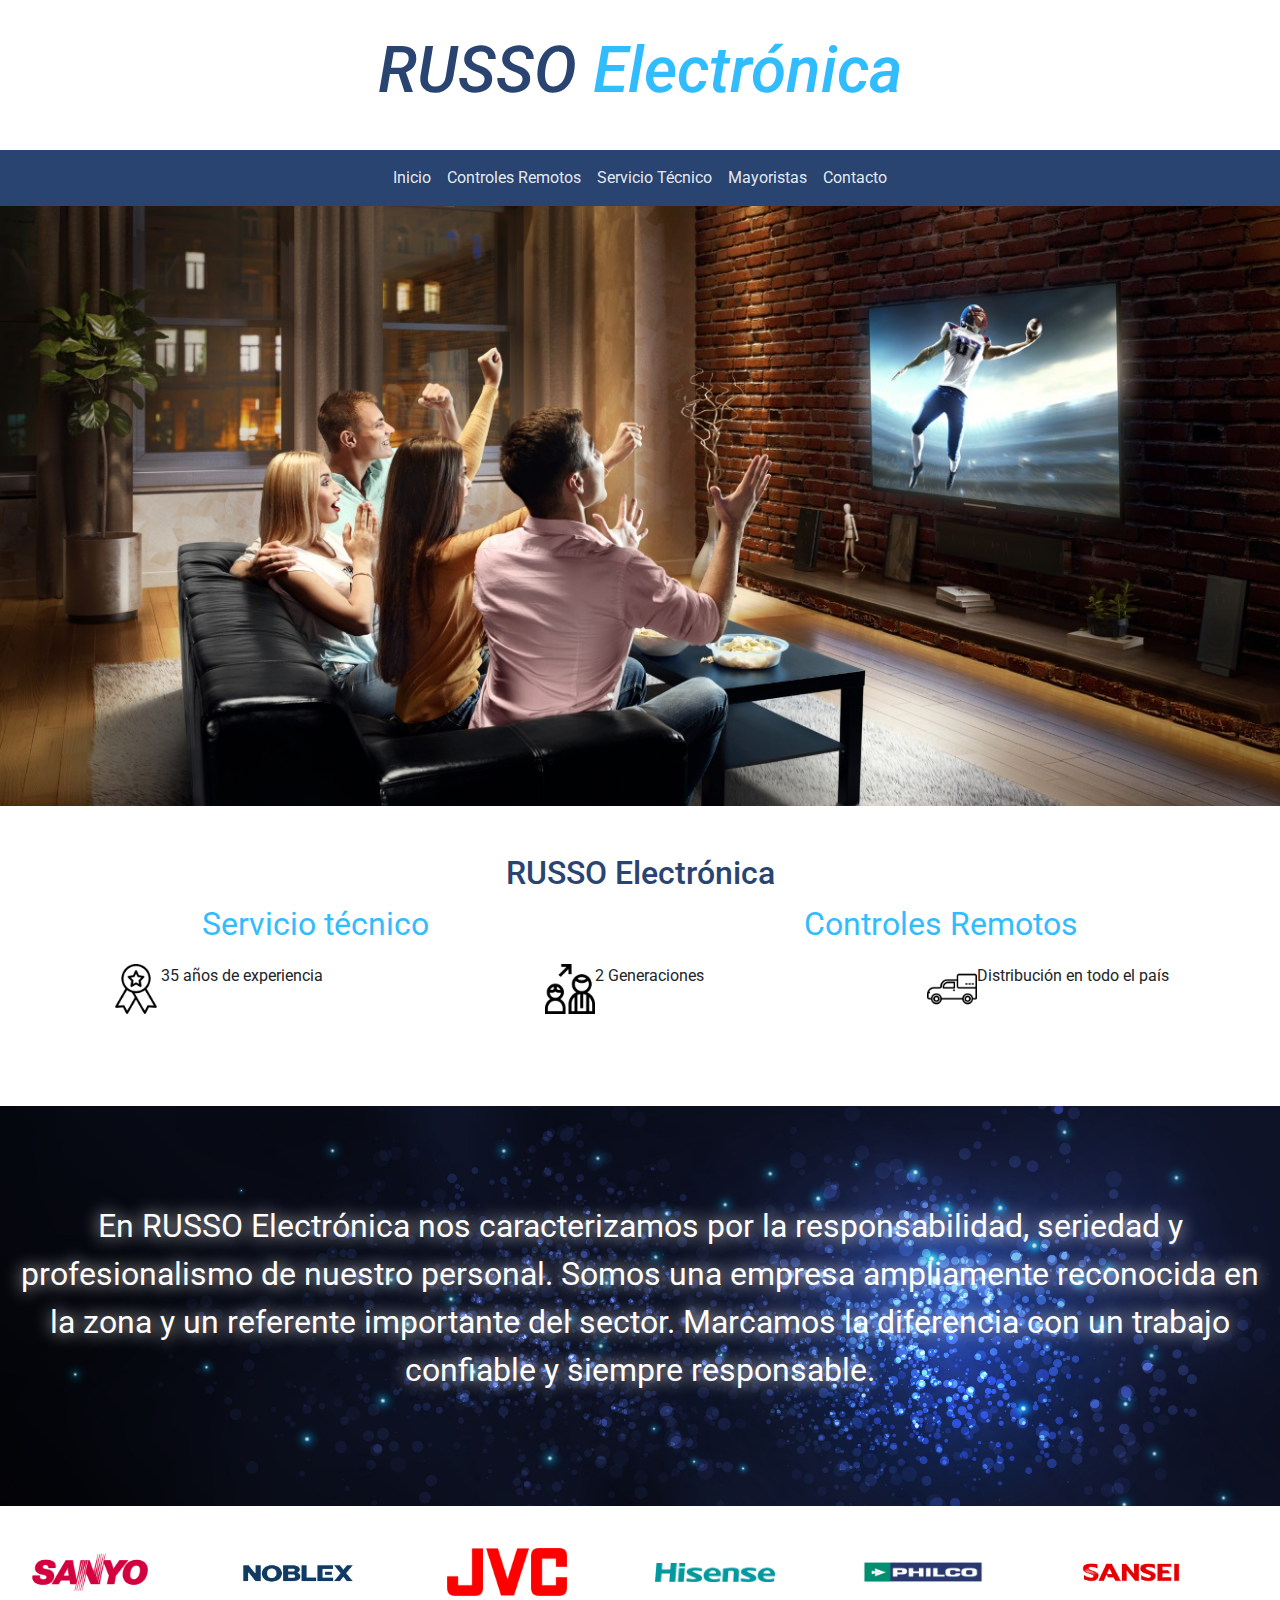
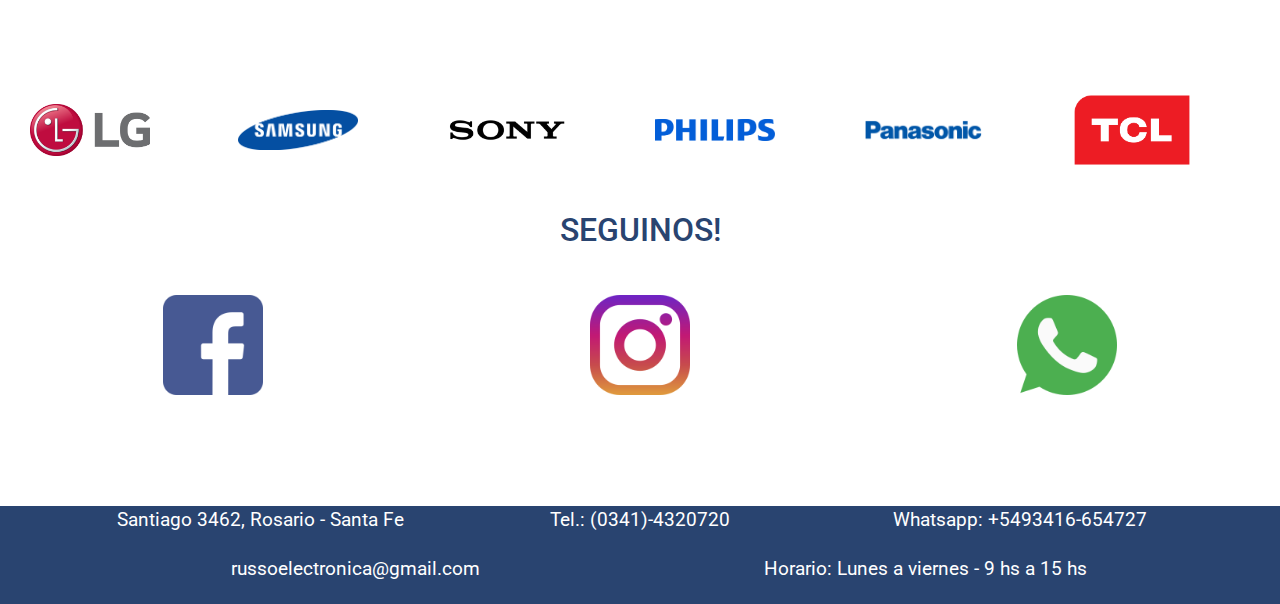
==== index.html @ 8b9eb569 "Seccion servicio tecnico agregado" ====
<!doctype html>
<html lang="en">
    <head>
        <meta charset="utf-8">
        <meta http-equiv="X-UA-Compatible" content="ie=edge">
        <meta name="viewport" content="width=device-width, initial-scale=1, shrink-to-fit=no">
        <link rel="stylesheet" href="https://stackpath.bootstrapcdn.com/bootstrap/4.3.1/css/bootstrap.min.css" integrity="sha384-ggOyR0iXCbMQv3Xipma34MD+dH/1fQ784/j6cY/iJTQUOhcWr7x9JvoRxT2MZw1T" crossorigin="anonymous">
        <link rel="stylesheet" href="https://cdnjs.cloudflare.com/ajax/libs/animate.css/4.1.1/animate.min.css"/>
        <link rel="preconnect" href="https://fonts.googleapis.com">
        <link rel="preconnect" href="https://fonts.gstatic.com" crossorigin>
        <link href="https://fonts.googleapis.com/css2?family=Roboto:ital,wght@0,100;0,300;0,400;0,500;1,100;1,500&display=swap" rel="stylesheet"> 
        <link rel="stylesheet" href="css/estilos.css">
        <title>RUSSO Electrónica</title>
        <meta name="keywords" content="servicio técnico, controles remotos, proveedor de controles remotos, reparacion smart tv">
        <meta name="description" content="Reparación de televisores y venta de controles remotos">
    </head>
    <body>
        <!-- HEADER -->
        <header class="header">
            <!-- LOGO -->
            <div class="container header__ctn">
                <h1 class="text-center header__ctn--titulo1 animate__animated animate__bounce">RUSSO <span class="header__ctn--titulo2">Electrónica</span></h1>
            </div>

            <!-- MENU -->
            <nav class="navbar sticky-top navbar-expand-lg navbar-light">
                <button class="navbar-toggler" type="button" data-toggle="collapse" data-target="#navbarNavAltMarkup" aria-controls="navbarNavAltMarkup" aria-expanded="false" aria-label="Toggle navigation">
                <span class="navbar-toggler-icon"></span>
                </button>
                <div class="collapse navbar-collapse" id="navbarNavAltMarkup">
                <div class="navbar-nav d-flex justify-content-center w-100">
                    <a class="nav-item nav-link active" href="index.html">Inicio<span class="sr-only">(current)</span></a>
                    <a class="nav-item nav-link" href="controlesremotos.html">Controles Remotos</a>
                    <a class="nav-item nav-link" href="servicios.html">Servicio Técnico</a>
                    <a class="nav-item nav-link" href="#">Mayoristas</a>
                    <a class="nav-item nav-link" href="#">Contacto</a>
                </div>
                </div>
            </nav>
        </header>
        <main>    
            <!-- SECTION 1 -->
            <div class="indexSection1 container-fluid">
            </div>

            <!-- SECTION 2 -->
            <div class="indexSection2 container-fluid pt-5">
                <div class="column">
                    <h2 class="text-center c-principal">RUSSO Electrónica</h2>
                    <div class="d-flex justify-content-around">
                        <a href="#"><p class="text-center c-secundario">Servicio técnico</p></a>
                        <a href="#"><p class="text-center c-secundario">Controles Remotos</p></a>
                    </div>
                    
                </div>
                <div class="row d-flex justify-content-around">
                    <div class="row">
                        <img src="img/icon1.png" alt="">
                        <p>35 años de experiencia</p>
                    </div>
                    <div class="row">
                        <img src="img/icon2.png" alt="">
                        <p></p>
                        <p>2 Generaciones</p>
                    </div>
                    <div class="row">
                        <img src="img/icon3.png" alt="">
                        <p>Distribución en todo el país</p>
                    </div>
                </div>
            </div>

            <!-- SECTION 3 -->
            <div class="indexSection3 container-fluid">
                <p class="indexSection3__texto text-center">
                    En RUSSO Electrónica nos caracterizamos por la responsabilidad, seriedad y profesionalismo de nuestro personal. Somos una empresa ampliamente reconocida en la zona y un referente importante del sector. Marcamos la diferencia con un trabajo confiable y siempre responsable. 
                </p>
            </div>

            <!-- SECTION 4 -->
            <div class="indexSection4 container-fluid">
                <div class="column container-fluid">
                    <div class="row align-items-baseline pb-5">
                        <div class="col-2">
                            <img src="img/marcas/sanyo.png" alt="" class="">
                        </div>
                        <div class="col-2">
                            <img src="img/marcas/NOBLEX.png" alt="" class="">
                        </div>
                        <div class="col-2">
                            <img src="img/marcas/jvc.png" alt="" class="">
                        </div>
                        <div class="col-2">
                            <img src="img/marcas/hisense.png" alt="" class="">
                        </div>
                        <div class="col-2">
                            <img src="img/marcas/philco.png" alt="" class="">
                        </div>
                        <div class="col-2">
                            <img src="img/marcas/sansei.png" alt="" class="">
                        </div>
                    </div>
                    <div class="row align-items-baseline">
                        <div class="col-2">
                            <img src="img/marcas/lg.png" alt="" class="">
                        </div>
                        <div class="col-2">
                            <img src="img/marcas/samsung.png" alt="" class="">
                        </div>
                        <div class="col-2">
                            <img src="img/marcas/sony.png" alt="" class="">
                        </div>
                        <div class="col-2">
                            <img src="img/marcas/philips.png" alt="" class="">
                        </div>
                        <div class="col-2">
                            <img src="img/marcas/panasonic.png" alt="" class="">
                        </div>
                        <div class="col-2">
                            <img src="img/marcas/tcl.png" alt="" class="">
                        </div>
                    </div>
                </div>
            </div>
            <!-- SECTION 5 -->
            <div class="indexSection5 container-fluid">
                <p class="text-center c-principal">SEGUINOS!</p>
                <div class="row d-flex justify-content-around h-50 align-content-center">
                    <div>
                       <a href="#"><img src="img/facebook.png" alt=""></a> 
                    </div>
                    <div>
                        <a href="#"><img src="img/instagram.png" alt=""></a> 
                    </div>
                    <div>
                        <a href="#"><img src="img/whatsapp.png" alt=""></a> 
                    </div>
                </div>
            </div>
        </main> 
        
        <!-- Footer-->    
        <footer class="footer d-flex align-items-center">
            <div class="container">
                <div class="row">
                    <span class="footer__span col-4 d-flex justify-content-around">Santiago 3462, Rosario - Santa Fe</span>
                    <span class="footer__span col-4 d-flex justify-content-around">Tel.: (0341)-4320720</span>
                    <span class="footer__span col-4 d-flex justify-content-around">Whatsapp: +5493416-654727</span>
                </div>
                <div class="row ">
                    <span class="footer__span col-6 d-flex justify-content-around">russoelectronica@gmail.com</span>
                    <span class="footer__span col-6 d-flex justify-content-around">Horario: Lunes a viernes - 9 hs a 15 hs</span>
                </div>
            </div>
        </footer>

        <!-- SCRIPT DE BOOTSTRAP -->
        <script src="https://code.jquery.com/jquery-3.3.1.slim.min.js" integrity="sha384-q8i/X+965DzO0rT7abK41JStQIAqVgRVzpbzo5smXKp4YfRvH+8abtTE1Pi6jizo" crossorigin="anonymous"></script>
        <script src="https://cdnjs.cloudflare.com/ajax/libs/popper.js/1.14.7/umd/popper.min.js" integrity="sha384-UO2eT0CpHqdSJQ6hJty5KVphtPhzWj9WO1clHTMGa3JDZwrnQq4sF86dIHNDz0W1" crossorigin="anonymous"></script>
        <script src="https://stackpath.bootstrapcdn.com/bootstrap/4.3.1/js/bootstrap.min.js" integrity="sha384-JjSmVgyd0p3pXB1rRibZUAYoIIy6OrQ6VrjIEaFf/nJGzIxFDsf4x0xIM+B07jRM" crossorigin="anonymous"></script>
    </body>
</html>
---- css/estilos.css ----
.header__ctn {
  height: 150px;
  display: -webkit-box;
  display: -ms-flexbox;
  display: flex;
  -webkit-box-pack: center;
      -ms-flex-pack: center;
          justify-content: center;
  -webkit-box-align: center;
      -ms-flex-align: center;
          align-items: center;
}

.header__ctn .header__ctn--titulo1 {
  font-size: 4rem;
  font-style: italic;
  font-weight: 500;
  color: #294470;
}

.header__ctn .header__ctn--titulo2 {
  color: #31bcfe;
}

nav {
  background-color: #294470;
}

.navbar-light .navbar-nav .active > .nav-link, .navbar-light .navbar-nav .nav-link.active, .navbar-light .navbar-nav .nav-link.show, .navbar-light .navbar-nav .show > .nav-link {
  color: rgba(255, 255, 255, 0.9);
}

.navbar-light .navbar-nav .nav-link {
  color: rgba(255, 255, 255, 0.9);
}

.indexSection1 {
  background-image: url("../img/family.jpg");
  background-position: center;
  background-repeat: no-repeat;
  background-size: cover;
  height: 600px;
}

.indexSection2 {
  height: 300px;
}

.indexSection2 a {
  font-size: 2rem;
  text-decoration: none;
}

.indexSection2 img {
  width: 50px;
}

.indexSection3 {
  height: 400px;
  display: -webkit-box;
  display: -ms-flexbox;
  display: flex;
  -webkit-box-pack: center;
      -ms-flex-pack: center;
          justify-content: center;
  -webkit-box-align: center;
      -ms-flex-align: center;
          align-items: center;
  background-image: url("../img/bkNosotros.jpg");
  background-position: center;
  background-size: cover;
}

.indexSection3 .indexSection3__texto {
  color: white;
  font-size: 2rem;
  text-shadow: 0px 0px 17px white;
}

.indexSection4 {
  height: 300px;
  display: -webkit-box;
  display: -ms-flexbox;
  display: flex;
  -webkit-box-pack: center;
      -ms-flex-pack: center;
          justify-content: center;
  -webkit-box-align: center;
      -ms-flex-align: center;
          align-items: center;
}

.indexSection4 img {
  width: 120px;
}

.indexSection5 {
  height: 300px;
  background-image: url("../img/bk-redes.jpg");
  background-size: cover;
}

.indexSection5 p {
  font-size: 2rem;
  font-weight: 500;
}

.indexSection5 img {
  width: 100px;
}

.controlesSection1 {
  padding: 10px;
  background-color: #31bcfe;
}

.controlesSection1 .controlesSection1__titulo1 {
  color: white;
  font-size: 4rem;
  font-weight: 600;
  font-style: italic;
}

.controlesSection1 .controlesSection1__texto {
  font-size: 1.5rem;
  font-weight: 500;
}

.controlesSection1 .controlesSection1__img {
  width: 300px;
  -webkit-box-shadow: 0px 0px 5px 1px black;
          box-shadow: 0px 0px 5px 1px black;
}

.controlesSection2 {
  padding-top: 20px;
  padding-bottom: 20px;
}

.controlesSection2 .controlesSection2__ctn1--titulo {
  font-size: 3rem;
  color: #294470;
}

.controlesSection2 .controlesSection2__ctn2--texto {
  font-size: 1.5rem;
  font-weight: 500;
}

.controlesSection2 .controlesSection2__ctn2--img {
  -webkit-box-shadow: 0px 0px 5px 1px black;
          box-shadow: 0px 0px 5px 1px black;
}

.controlesSection3 {
  padding: 50px;
  background-image: url("../img/fondovendidos.jpg");
  background-position: center center;
  background-size: cover;
  background-repeat: no-repeat;
}

.controlesSection3 .controlesSection3__titulo {
  color: #294470;
}

.controlesSection3 .controlesSection3__img {
  margin: 5px;
  width: 200px;
  -webkit-box-shadow: 0px 0px 5px 1px grey;
          box-shadow: 0px 0px 5px 1px grey;
}

.serviciosSection1__ctn1 {
  background-image: url("../img/fondoservicios.jpg");
  background-size: cover;
  background-position: center;
  background-repeat: no-repeat;
  height: 500px;
  display: -webkit-box;
  display: -ms-flexbox;
  display: flex;
  -webkit-box-pack: center;
      -ms-flex-pack: center;
          justify-content: center;
  -webkit-box-align: center;
      -ms-flex-align: center;
          align-items: center;
}

.serviciosSection1__ctn1 .serviciosSection1__ctn1--titulo {
  color: white;
  font-size: 5rem;
  font-weight: 600;
  font-style: italic;
}

.serviciosSection2 .serviciosSection2__ctn2 {
  display: -webkit-box;
  display: -ms-flexbox;
  display: flex;
  -webkit-box-pack: center;
      -ms-flex-pack: center;
          justify-content: center;
  padding-top: 20px;
  color: #294470;
}

.serviciosSection2 .serviciosSection2__ctn1 {
  display: -webkit-box;
  display: -ms-flexbox;
  display: flex;
  -ms-flex-pack: distribute;
      justify-content: space-around;
  -webkit-box-align: center;
      -ms-flex-align: center;
          align-items: center;
  height: 300px;
}

.serviciosSection2 .serviciosSection2__ctn1 .serviciosSection2__ctn1Hijos {
  display: -webkit-box;
  display: -ms-flexbox;
  display: flex;
  -webkit-box-orient: vertical;
  -webkit-box-direction: normal;
      -ms-flex-direction: column;
          flex-direction: column;
  -webkit-box-pack: center;
      -ms-flex-pack: center;
          justify-content: center;
  -webkit-box-align: center;
      -ms-flex-align: center;
          align-items: center;
}

.serviciosSection2 .serviciosSection2__ctn1 .serviciosSection2__ctn1Hijos img {
  width: 100px;
}

.serviciosSection2 .serviciosSection2__ctn1 .serviciosSection2__ctn1Hijos p {
  font-weight: 500;
}

.serviciosSection3 {
  height: 400px;
  background-color: #294470;
  padding: 15px;
}

.serviciosSection3 .serviciosSection3__ctn1 img {
  width: 400px;
  height: 340px;
  -webkit-box-shadow: 0px 0px 5px 1px black;
          box-shadow: 0px 0px 5px 1px black;
}

.serviciosSection3 .serviciosSection3__ctn2 {
  display: -webkit-box;
  display: -ms-flexbox;
  display: flex;
  -webkit-box-align: center;
      -ms-flex-align: center;
          align-items: center;
}

.serviciosSection3 .serviciosSection3__ctn2 p {
  color: white;
  font-size: 2.5rem;
  text-shadow: 2px 2px 3px #969696;
}

.footer {
  background-color: #294470;
  color: white;
}

.footer .footer__span {
  font-size: 1.2rem;
  padding-bottom: 20px;
}

* {
  margin: 0;
  padding: 0;
}

body {
  font-family: 'Roboto', sans-serif;
}

.c-principal {
  color: #294470;
}

.c-secundario {
  color: #31bcfe;
}

.c-gris {
  color: #cfcfcf;
}

.c-blanco {
  color: white;
}
/*# sourceMappingURL=estilos.css.map */
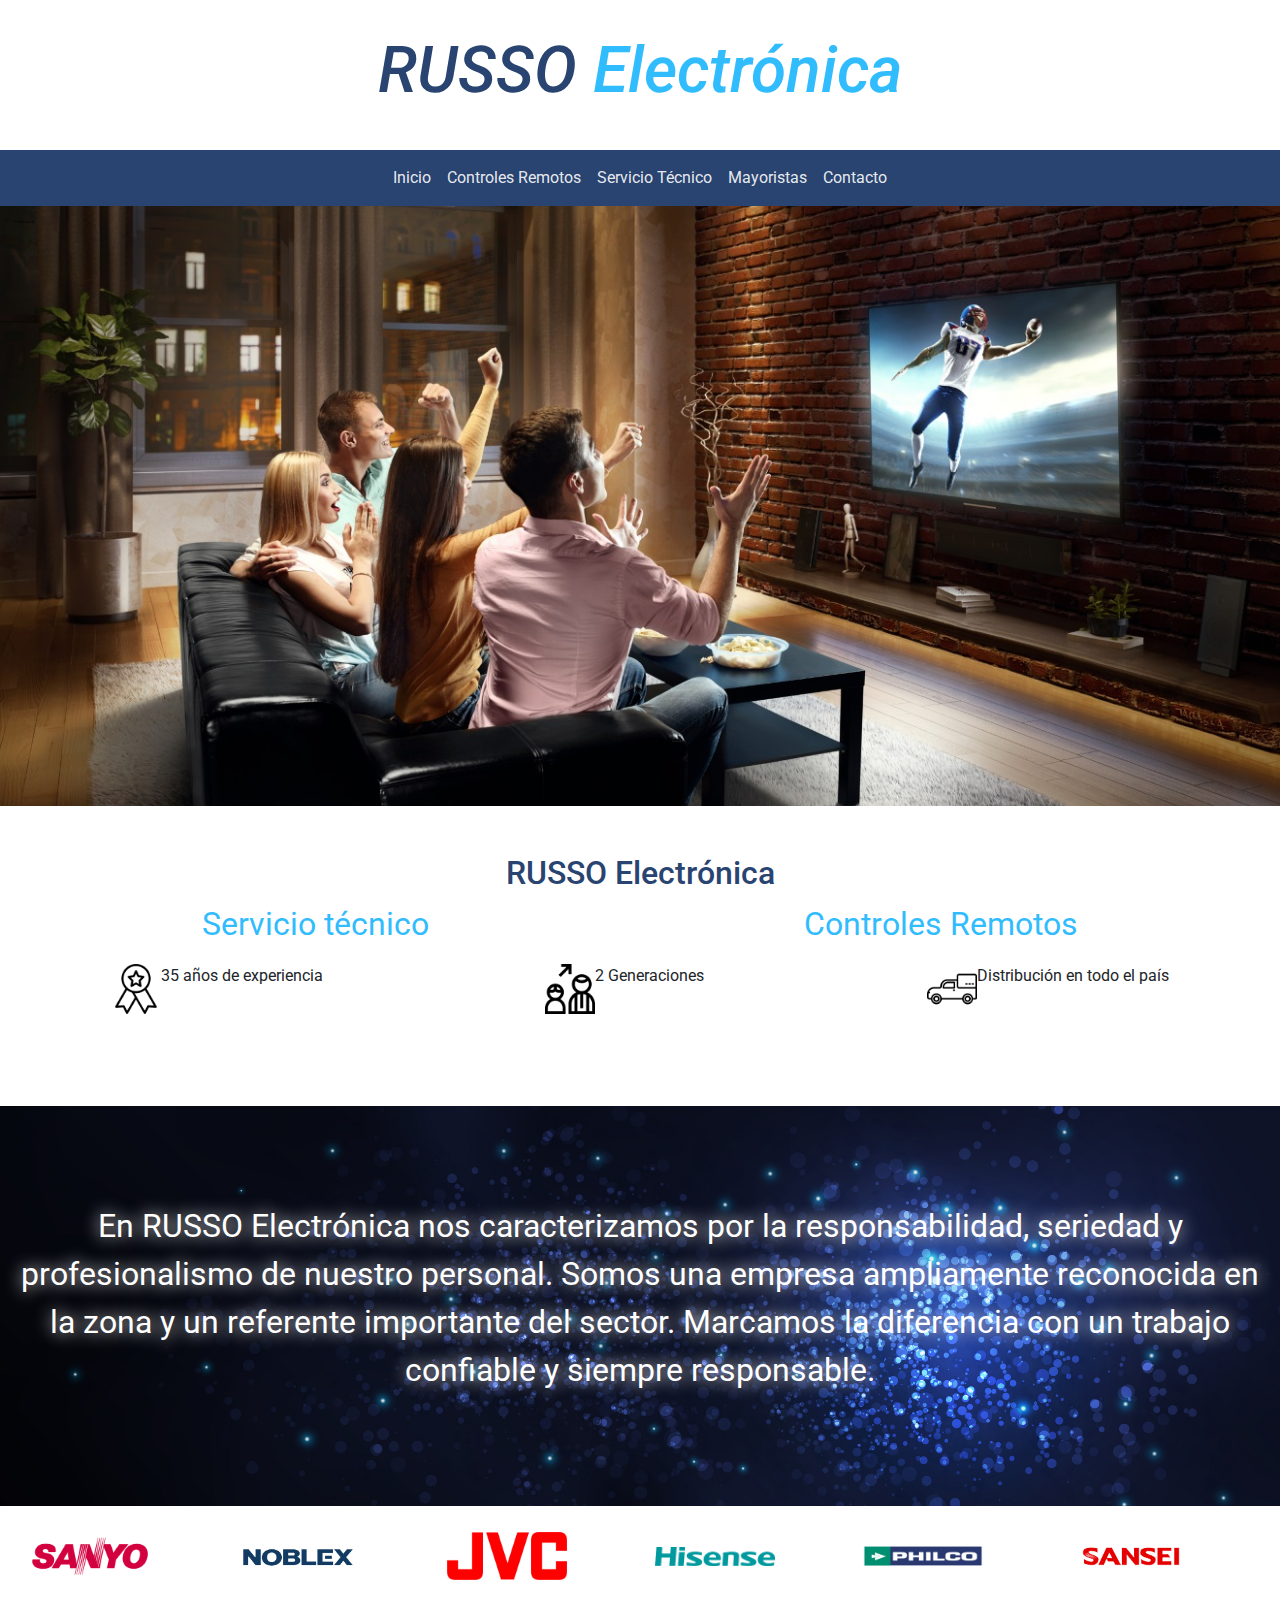
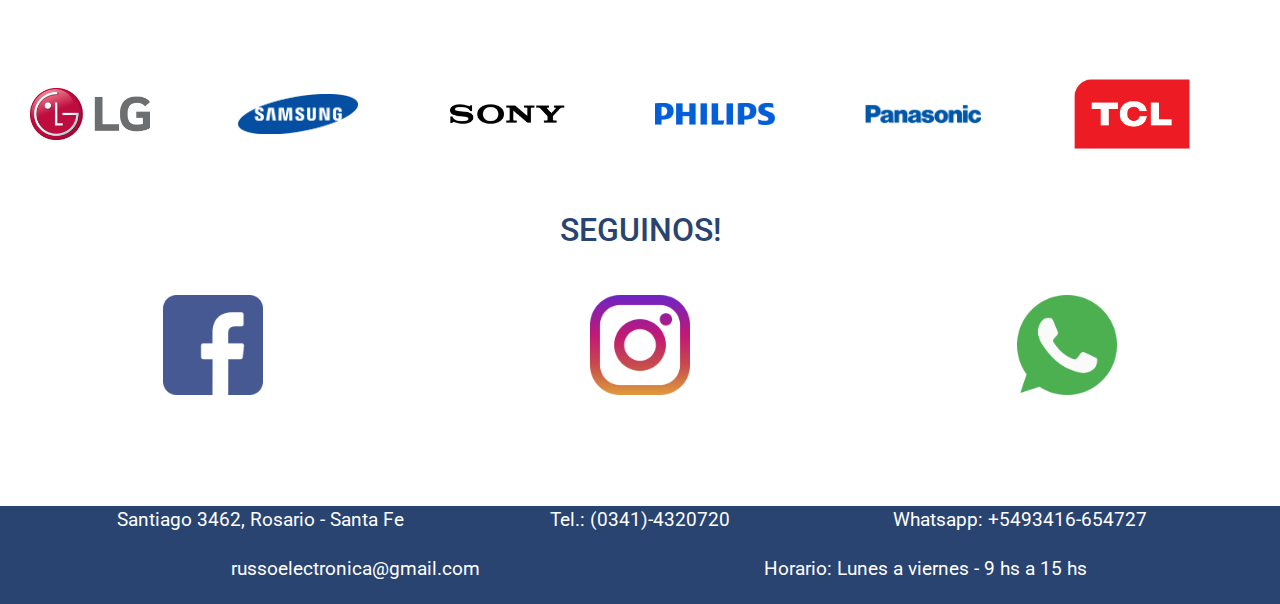
==== commit 42f7adb7: "Correciones de 3era entrega" ====
--- a/index.html
+++ b/index.html
@@ -19,7 +19,7 @@
         <header class="header">
             <!-- LOGO -->
             <div class="container header__ctn">
-                <h1 class="text-center header__ctn--titulo1 animate__animated animate__bounce">RUSSO <span class="header__ctn--titulo2">Electrónica</span></h1>
+                <a href="index.html"><h1 class="text-center header__ctn--titulo1 animate__animated animate__bounce">RUSSO <span class="header__ctn--titulo2">Electrónica</span></h1></a>
             </div>
 
             <!-- MENU -->
@@ -32,8 +32,8 @@
                     <a class="nav-item nav-link active" href="index.html">Inicio<span class="sr-only">(current)</span></a>
                     <a class="nav-item nav-link" href="controlesremotos.html">Controles Remotos</a>
                     <a class="nav-item nav-link" href="servicios.html">Servicio Técnico</a>
-                    <a class="nav-item nav-link" href="#">Mayoristas</a>
-                    <a class="nav-item nav-link" href="#">Contacto</a>
+                    <a class="nav-item nav-link" href="mayoristas.html">Mayoristas</a>
+                    <a class="nav-item nav-link" href="contacto.html">Contacto</a>
                 </div>
                 </div>
             </nav>
@@ -48,23 +48,23 @@
                 <div class="column">
                     <h2 class="text-center c-principal">RUSSO Electrónica</h2>
                     <div class="d-flex justify-content-around">
-                        <a href="#"><p class="text-center c-secundario">Servicio técnico</p></a>
-                        <a href="#"><p class="text-center c-secundario">Controles Remotos</p></a>
+                        <a href="servicios.html"><p class="text-center c-secundario">Servicio técnico</p></a>
+                        <a href="controlesremotos.html"><p class="text-center c-secundario">Controles Remotos</p></a>
                     </div>
                     
                 </div>
                 <div class="row d-flex justify-content-around">
                     <div class="row">
-                        <img src="img/icon1.png" alt="">
+                        <img src="img/icon1.png" alt="medalla-icon">
                         <p>35 años de experiencia</p>
                     </div>
                     <div class="row">
-                        <img src="img/icon2.png" alt="">
+                        <img src="img/icon2.png" alt="generacion-icon">
                         <p></p>
                         <p>2 Generaciones</p>
                     </div>
                     <div class="row">
-                        <img src="img/icon3.png" alt="">
+                        <img src="img/icon3.png" alt="auto-icon">
                         <p>Distribución en todo el país</p>
                     </div>
                 </div>
@@ -79,45 +79,45 @@
 
             <!-- SECTION 4 -->
             <div class="indexSection4 container-fluid">
-                <div class="column container-fluid">
+                <div class="container-fluid">
                     <div class="row align-items-baseline pb-5">
-                        <div class="col-2">
-                            <img src="img/marcas/sanyo.png" alt="" class="">
+                        <div class="col-sm-2">
+                            <img src="img/marcas/sanyo.png" alt="sanyo">
                         </div>
-                        <div class="col-2">
-                            <img src="img/marcas/NOBLEX.png" alt="" class="">
+                        <div class="col-sm-2">
+                            <img src="img/marcas/NOBLEX.png" alt="noblex">
                         </div>
-                        <div class="col-2">
-                            <img src="img/marcas/jvc.png" alt="" class="">
+                        <div class="col-sm-2">
+                            <img src="img/marcas/jvc.png" alt="jvc">
                         </div>
-                        <div class="col-2">
-                            <img src="img/marcas/hisense.png" alt="" class="">
+                        <div class="col-sm-2">
+                            <img src="img/marcas/hisense.png" alt="hisense">
                         </div>
-                        <div class="col-2">
-                            <img src="img/marcas/philco.png" alt="" class="">
+                        <div class="col-sm-2">
+                            <img src="img/marcas/philco.png" alt="philco">
                         </div>
-                        <div class="col-2">
-                            <img src="img/marcas/sansei.png" alt="" class="">
+                        <div class="col-sm-2">
+                            <img src="img/marcas/sansei.png" alt="sansei">
                         </div>
                     </div>
                     <div class="row align-items-baseline">
-                        <div class="col-2">
-                            <img src="img/marcas/lg.png" alt="" class="">
+                        <div class="col-sm-2">
+                            <img src="img/marcas/lg.png" alt="lg">
                         </div>
-                        <div class="col-2">
-                            <img src="img/marcas/samsung.png" alt="" class="">
+                        <div class="col-sm-2">
+                            <img src="img/marcas/samsung.png" alt="samsung">
                         </div>
-                        <div class="col-2">
-                            <img src="img/marcas/sony.png" alt="" class="">
+                        <div class="col-sm-2">
+                            <img src="img/marcas/sony.png" alt="sony">
                         </div>
-                        <div class="col-2">
-                            <img src="img/marcas/philips.png" alt="" class="">
+                        <div class="col-sm-2">
+                            <img src="img/marcas/philips.png" alt="philips">
                         </div>
-                        <div class="col-2">
-                            <img src="img/marcas/panasonic.png" alt="" class="">
+                        <div class="col-sm-2">
+                            <img src="img/marcas/panasonic.png" alt="panasonic">
                         </div>
-                        <div class="col-2">
-                            <img src="img/marcas/tcl.png" alt="" class="">
+                        <div class="col-sm-2">
+                            <img src="img/marcas/tcl.png" alt="tcl">
                         </div>
                     </div>
                 </div>
@@ -127,13 +127,13 @@
                 <p class="text-center c-principal">SEGUINOS!</p>
                 <div class="row d-flex justify-content-around h-50 align-content-center">
                     <div>
-                       <a href="#"><img src="img/facebook.png" alt=""></a> 
+                       <a href="https://es-la.facebook.com/russoelectronica/"><img src="img/facebook.png" alt="facebook-icon"></a> 
                     </div>
                     <div>
-                        <a href="#"><img src="img/instagram.png" alt=""></a> 
+                        <a href="https://www.instagram.com/russoelectronica/?hl=es"><img src="img/instagram.png" alt="instagram-icon"></a> 
                     </div>
                     <div>
-                        <a href="#"><img src="img/whatsapp.png" alt=""></a> 
+                        <a href="https://wa.me/+5493416654727"><img src="img/whatsapp.png" alt="wp-icon"></a> 
                     </div>
                 </div>
             </div>
--- a/css/estilos.css
+++ b/css/estilos.css
@@ -9,6 +9,10 @@
   -webkit-box-align: center;
       -ms-flex-align: center;
           align-items: center;
+}
+
+.header__ctn a {
+  text-decoration: none;
 }
 
 .header__ctn .header__ctn--titulo1 {
@@ -79,15 +83,6 @@
 
 .indexSection4 {
   height: 300px;
-  display: -webkit-box;
-  display: -ms-flexbox;
-  display: flex;
-  -webkit-box-pack: center;
-      -ms-flex-pack: center;
-          justify-content: center;
-  -webkit-box-align: center;
-      -ms-flex-align: center;
-          align-items: center;
 }
 
 .indexSection4 img {
@@ -172,7 +167,6 @@
 }
 
 .serviciosSection1__ctn1 {
-  background-image: url("../img/fondoservicios.jpg");
   background-size: cover;
   background-position: center;
   background-repeat: no-repeat;
@@ -267,7 +261,64 @@
 .serviciosSection3 .serviciosSection3__ctn2 p {
   color: white;
   font-size: 2.5rem;
+  font-weight: 300;
   text-shadow: 2px 2px 3px #969696;
+}
+
+.mayoritasSection1 .mayoritasSection1__ctn1 {
+  padding: 10px;
+  background-image: url("../img/fondomayoristas.jpg");
+  background-size: cover;
+  background-position: center;
+  background-repeat: no-repeat;
+  height: 400px;
+  display: -webkit-box;
+  display: -ms-flexbox;
+  display: flex;
+  -webkit-box-align: center;
+      -ms-flex-align: center;
+          align-items: center;
+}
+
+.mayoritasSection1 .mayoritasSection1__ctn1 .mayoritasSection1__ctn1--titulo {
+  color: #294470;
+  font-size: 5rem;
+  font-style: italic;
+}
+
+.mayoritasSection1 .mayoritasSection1__ctn2
+.mayoritasSection1__ctn2--texto {
+  color: grey;
+  font-size: 2rem;
+  font-weight: 300;
+  padding: 30px;
+}
+
+.mayoritasSection1 .mayoritasSection1__ctn3 {
+  padding: 30px;
+}
+
+.contactoSection1 {
+  padding: 15px;
+}
+
+.contactoSection1 h3 {
+  color: #294470;
+}
+
+.contactoSection2__ctn1 {
+  height: 300px;
+  background-image: url("../img/bk-redes.jpg");
+  background-size: cover;
+}
+
+.contactoSection2__ctn1 p {
+  font-size: 2rem;
+  font-weight: 500;
+}
+
+.contactoSection2__ctn1 .contactoSection2__ctn1--redes img {
+  width: 100px;
 }
 
 .footer {
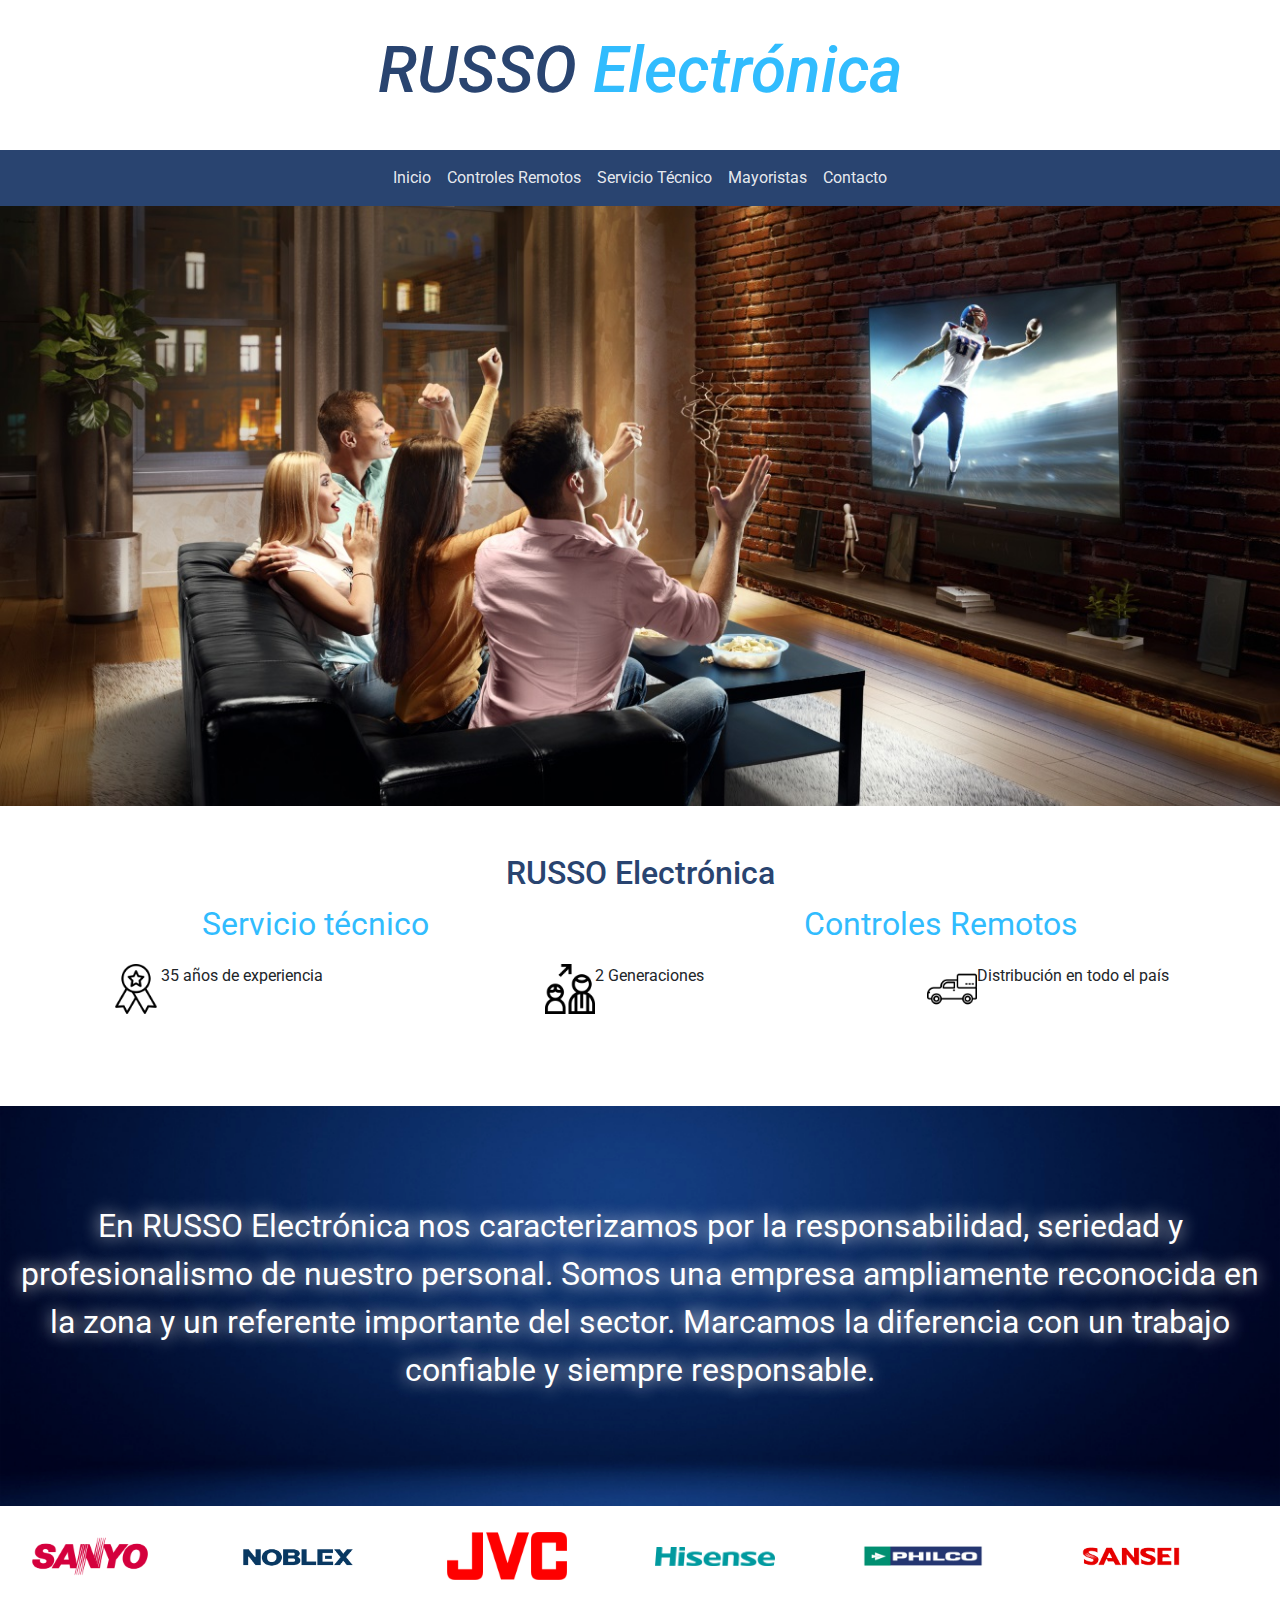
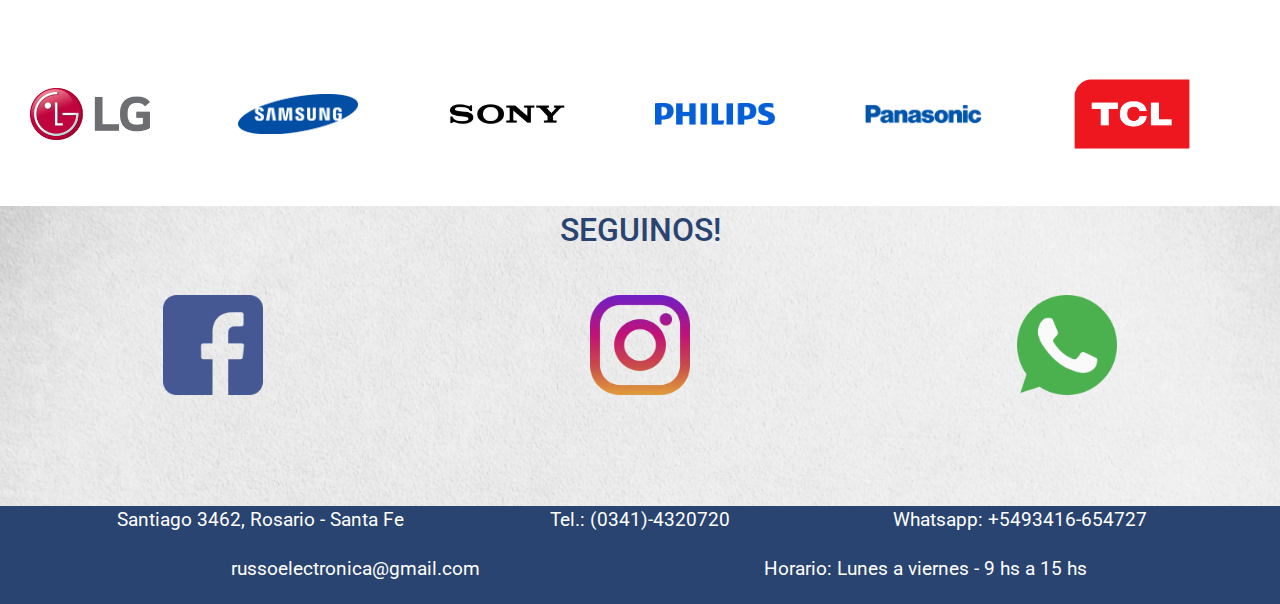
==== commit b7a38f6f: "Correcciones 4ta entrega" ====
--- a/index.html
+++ b/index.html
@@ -9,17 +9,19 @@
         <link rel="preconnect" href="https://fonts.googleapis.com">
         <link rel="preconnect" href="https://fonts.gstatic.com" crossorigin>
         <link href="https://fonts.googleapis.com/css2?family=Roboto:ital,wght@0,100;0,300;0,400;0,500;1,100;1,500&display=swap" rel="stylesheet"> 
+        <link rel="shortcut icon" href="img/favicon.svg" type="image/x-icon">
         <link rel="stylesheet" href="css/estilos.css">
         <title>RUSSO Electrónica</title>
         <meta name="keywords" content="servicio técnico, controles remotos, proveedor de controles remotos, reparacion smart tv">
         <meta name="description" content="Reparación de televisores y venta de controles remotos">
+        <meta name="author" content="Leonardo Nicolás Russo">
     </head>
     <body>
         <!-- HEADER -->
         <header class="header">
             <!-- LOGO -->
             <div class="container header__ctn">
-                <a href="index.html"><h1 class="text-center header__ctn--titulo1 animate__animated animate__bounce">RUSSO <span class="header__ctn--titulo2">Electrónica</span></h1></a>
+                <a href="index.html"><h1 class="text-center header__ctn--titulo1 animate__animated animate__pulse">RUSSO <span class="header__ctn--titulo2">Electrónica</span></h1></a>
             </div>
 
             <!-- MENU -->
@@ -55,16 +57,16 @@
                 </div>
                 <div class="row d-flex justify-content-around">
                     <div class="row">
-                        <img src="img/icon1.png" alt="medalla-icon">
+                        <img src="img/icon1.svg" alt="medalla-icon">
                         <p>35 años de experiencia</p>
                     </div>
                     <div class="row">
-                        <img src="img/icon2.png" alt="generacion-icon">
+                        <img src="img/icon2.svg" alt="generacion-icon">
                         <p></p>
                         <p>2 Generaciones</p>
                     </div>
                     <div class="row">
-                        <img src="img/icon3.png" alt="auto-icon">
+                        <img src="img/icon3.svg" alt="auto-icon">
                         <p>Distribución en todo el país</p>
                     </div>
                 </div>
@@ -82,42 +84,42 @@
                 <div class="container-fluid">
                     <div class="row align-items-baseline pb-5">
                         <div class="col-sm-2">
-                            <img src="img/marcas/sanyo.png" alt="sanyo">
+                            <img src="img/marcas/sanyo.svg" alt="sanyo">
                         </div>
                         <div class="col-sm-2">
-                            <img src="img/marcas/NOBLEX.png" alt="noblex">
+                            <img src="img/marcas/NOBLEX.svg" alt="noblex">
                         </div>
                         <div class="col-sm-2">
-                            <img src="img/marcas/jvc.png" alt="jvc">
+                            <img src="img/marcas/jvc.svg" alt="jvc">
                         </div>
                         <div class="col-sm-2">
-                            <img src="img/marcas/hisense.png" alt="hisense">
+                            <img src="img/marcas/hisense.svg" alt="hisense">
                         </div>
                         <div class="col-sm-2">
-                            <img src="img/marcas/philco.png" alt="philco">
+                            <img src="img/marcas/philco.svg" alt="philco">
                         </div>
                         <div class="col-sm-2">
-                            <img src="img/marcas/sansei.png" alt="sansei">
+                            <img src="img/marcas/sansei.svg" alt="sansei">
                         </div>
                     </div>
                     <div class="row align-items-baseline">
                         <div class="col-sm-2">
-                            <img src="img/marcas/lg.png" alt="lg">
+                            <img src="img/marcas/lg.svg" alt="lg">
                         </div>
                         <div class="col-sm-2">
-                            <img src="img/marcas/samsung.png" alt="samsung">
+                            <img src="img/marcas/samsung.svg" alt="samsung">
                         </div>
                         <div class="col-sm-2">
-                            <img src="img/marcas/sony.png" alt="sony">
+                            <img src="img/marcas/sony.svg" alt="sony">
                         </div>
                         <div class="col-sm-2">
-                            <img src="img/marcas/philips.png" alt="philips">
+                            <img src="img/marcas/philips.svg" alt="philips">
                         </div>
                         <div class="col-sm-2">
-                            <img src="img/marcas/panasonic.png" alt="panasonic">
+                            <img src="img/marcas/panasonic.svg" alt="panasonic">
                         </div>
                         <div class="col-sm-2">
-                            <img src="img/marcas/tcl.png" alt="tcl">
+                            <img src="img/marcas/tcl.svg" alt="tcl">
                         </div>
                     </div>
                 </div>
@@ -127,13 +129,13 @@
                 <p class="text-center c-principal">SEGUINOS!</p>
                 <div class="row d-flex justify-content-around h-50 align-content-center">
                     <div>
-                       <a href="https://es-la.facebook.com/russoelectronica/"><img src="img/facebook.png" alt="facebook-icon"></a> 
+                       <a href="https://es-la.facebook.com/russoelectronica/"><img src="img/facebook.svg" alt="facebook-icon"></a> 
                     </div>
                     <div>
-                        <a href="https://www.instagram.com/russoelectronica/?hl=es"><img src="img/instagram.png" alt="instagram-icon"></a> 
+                        <a href="https://www.instagram.com/russoelectronica/?hl=es"><img src="img/instagram.svg" alt="instagram-icon"></a> 
                     </div>
                     <div>
-                        <a href="https://wa.me/+5493416654727"><img src="img/whatsapp.png" alt="wp-icon"></a> 
+                        <a href="https://wa.me/+5493416654727"><img src="img/whatsapp.svg" alt="wp-icon"></a> 
                     </div>
                 </div>
             </div>
--- a/css/estilos.css
+++ b/css/estilos.css
@@ -39,7 +39,7 @@
 }
 
 .indexSection1 {
-  background-image: url("../img/family.jpg");
+  background-image: url("../img/family.svg");
   background-position: center;
   background-repeat: no-repeat;
   background-size: cover;
@@ -70,7 +70,7 @@
   -webkit-box-align: center;
       -ms-flex-align: center;
           align-items: center;
-  background-image: url("../img/bkNosotros.jpg");
+  background-image: url("../img/bkNosotros.svg");
   background-position: center;
   background-size: cover;
 }
@@ -91,7 +91,7 @@
 
 .indexSection5 {
   height: 300px;
-  background-image: url("../img/bk-redes.jpg");
+  background-image: url("../img/bk-redes.svg");
   background-size: cover;
 }
 
@@ -149,7 +149,7 @@
 
 .controlesSection3 {
   padding: 50px;
-  background-image: url("../img/fondovendidos.jpg");
+  background-image: url("../img/fondovendidos.svg");
   background-position: center center;
   background-size: cover;
   background-repeat: no-repeat;
@@ -167,6 +167,7 @@
 }
 
 .serviciosSection1__ctn1 {
+  background-image: url("../img/fondoservicios.svg");
   background-size: cover;
   background-position: center;
   background-repeat: no-repeat;
@@ -243,7 +244,7 @@
 }
 
 .serviciosSection3 .serviciosSection3__ctn1 img {
-  width: 400px;
+  width: 420px;
   height: 340px;
   -webkit-box-shadow: 0px 0px 5px 1px black;
           box-shadow: 0px 0px 5px 1px black;
@@ -267,7 +268,7 @@
 
 .mayoritasSection1 .mayoritasSection1__ctn1 {
   padding: 10px;
-  background-image: url("../img/fondomayoristas.jpg");
+  background-image: url("../img/fondomayoristas.svg");
   background-size: cover;
   background-position: center;
   background-repeat: no-repeat;
@@ -308,7 +309,7 @@
 
 .contactoSection2__ctn1 {
   height: 300px;
-  background-image: url("../img/bk-redes.jpg");
+  background-image: url("../img/bk-redes.svg");
   background-size: cover;
 }
 
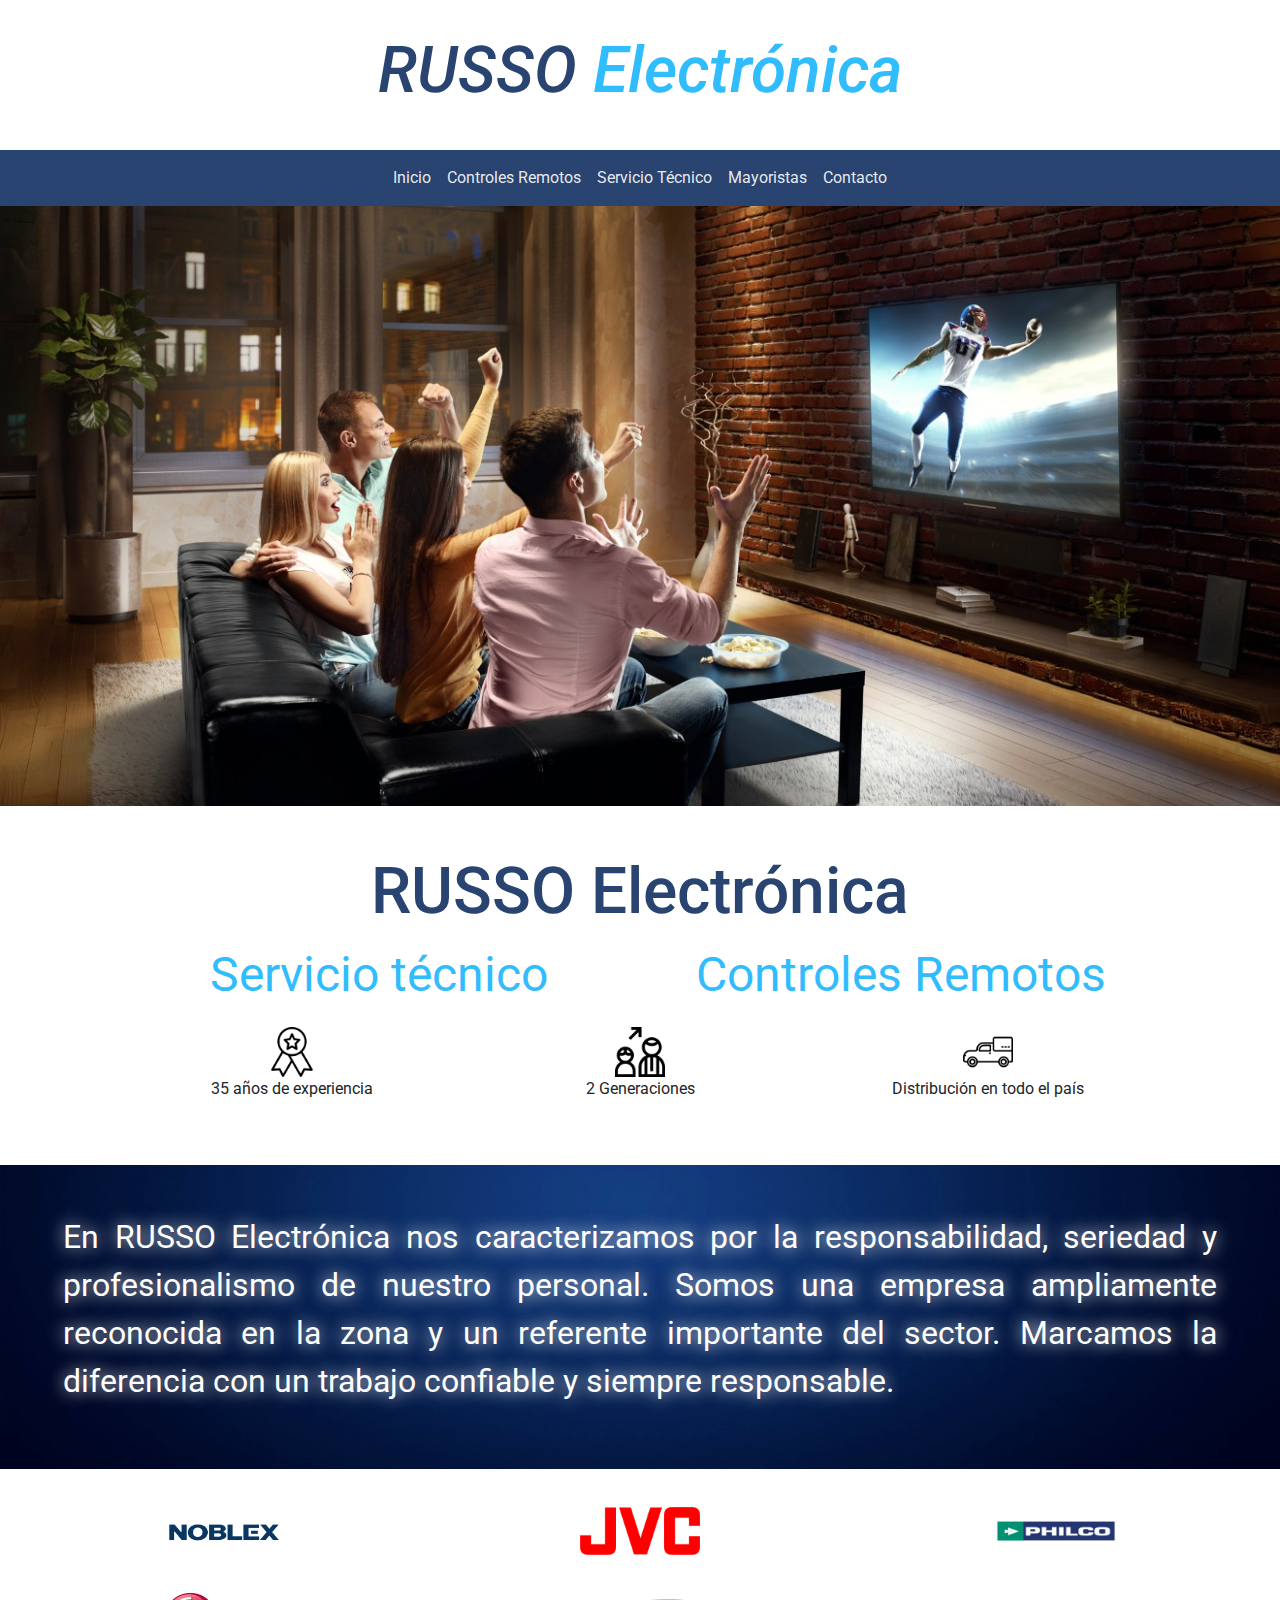
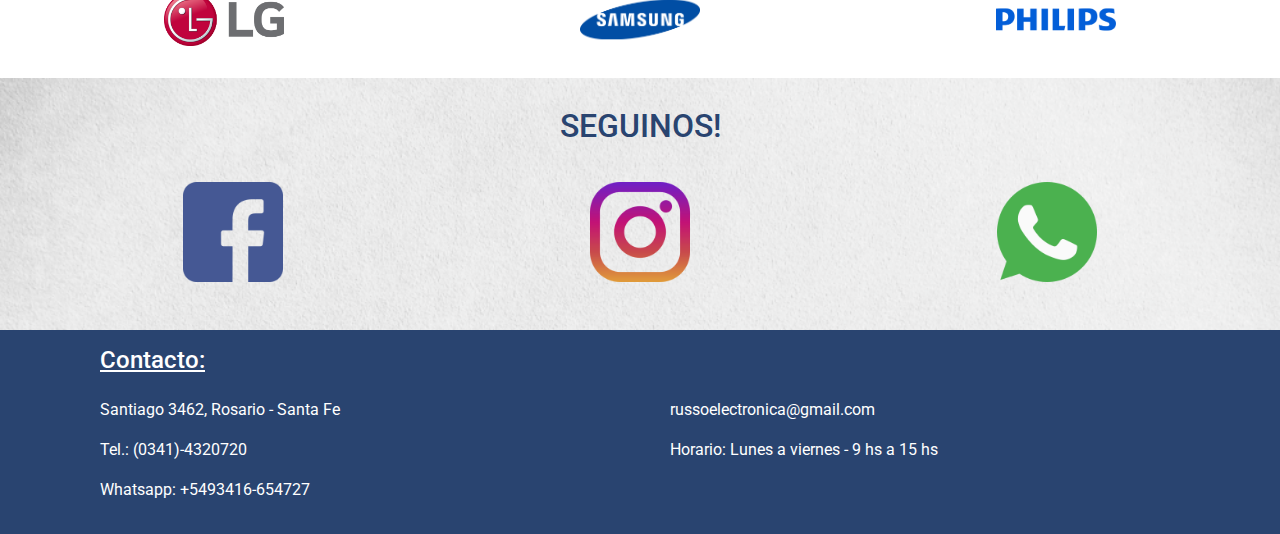
==== commit 316922cd: "Index responsive terminado" ====
--- a/index.html
+++ b/index.html
@@ -46,112 +46,139 @@
             </div>
 
             <!-- SECTION 2 -->
-            <div class="indexSection2 container-fluid pt-5">
-                <div class="column">
-                    <h2 class="text-center c-principal">RUSSO Electrónica</h2>
-                    <div class="d-flex justify-content-around">
-                        <a href="servicios.html"><p class="text-center c-secundario">Servicio técnico</p></a>
-                        <a href="controlesremotos.html"><p class="text-center c-secundario">Controles Remotos</p></a>
+            <div class="indexSection2 container d-flex p-5">
+                <div class="row">
+                    <div class="col-12">
+                        <h2 class="text-center c-principal">RUSSO Electrónica</h2>
                     </div>
-                    
+                    <div class="col d-flex">
+                        <div class="col" >
+                            <a href="servicios.html"><p class="text-center c-secundario">Servicio técnico</p></a>
+                        </div>
+                        <div class="col">
+                            <a href="controlesremotos.html"><p class="text-center c-secundario">Controles Remotos</p></a>
+                        </div>
+                    </div>
+                    <div class="col-12 d-flex">
+                        <div class="col">
+                            <div class="col d-flex justify-content-center">
+                                <img src="img/icon1.svg" alt="medalla-icon">
+                            </div>
+                            <div class="col d-flex justify-content-center">
+                                <p>35 años de experiencia</p>
+                            </div>
+                        </div>
+                        <div class="col">
+                            <div class="col d-flex justify-content-center">
+                                <img src="img/icon2.svg" alt="generacion-icon">
+                            </div>
+                            <div class="col d-flex justify-content-center">
+                                <p>2 Generaciones</p>
+                            </div>                      
+                        </div>
+                        <div class="col">
+                            <div class="col d-flex justify-content-center">
+                                <img src="img/icon3.svg" alt="auto-icon">
+                            </div>
+                            <div class="col d-flex justify-content-center">
+                                <p>Distribución en todo el país</p>
+                            </div>                       
+                        </div>
+                    </div>
+
                 </div>
-                <div class="row d-flex justify-content-around">
-                    <div class="row">
-                        <img src="img/icon1.svg" alt="medalla-icon">
-                        <p>35 años de experiencia</p>
+            </div>
+
+            <!-- SECTION 3 -->
+            <div class="container-fluid indexSection3">
+                <div class="row">
+                    <div class="col">
+                        <p class="indexSection3__texto p-5 text-justify">
+                            En RUSSO Electrónica nos caracterizamos por la responsabilidad, seriedad y profesionalismo de nuestro personal. Somos una empresa ampliamente reconocida en la zona y un referente importante del sector. Marcamos la diferencia con un trabajo confiable y siempre responsable.
+                        </p>
                     </div>
-                    <div class="row">
-                        <img src="img/icon2.svg" alt="generacion-icon">
-                        <p></p>
-                        <p>2 Generaciones</p>
+                </div>
+            </div>
+            
+            <!-- SECTION 4 -->
+            <div class="container-fluid indexSection4 p-3">
+                <div class="row">
+                    <div class="col-12 d-flex justify-content-around">
+                        <div class="d-flex p-3">
+                            <img src="img/marcas/NOBLEX.svg" alt="noblex">
+                        </div>
+                        <div class="d-flex p-3">
+                            <img src="img/marcas/jvc.svg" alt="jvc">
+                        </div>
+                        <div class="d-flex p-3">
+                            <img src="img/marcas/philco.svg" alt="philco">
+                        </div>
                     </div>
-                    <div class="row">
-                        <img src="img/icon3.svg" alt="auto-icon">
-                        <p>Distribución en todo el país</p>
+                    <div class="col-12 d-flex justify-content-around">
+                        <div class="d-flex p-3">
+                            <img src="img/marcas/lg.svg" alt="lg">
+                        </div>
+                        <div class="d-flex p-3">
+                            <img src="img/marcas/samsung.svg" alt="samsung">
+                        </div>
+                        <div class="d-flex p-3">
+                            <img src="img/marcas/philips.svg" alt="philips">
+                        </div>
                     </div>
                 </div>
             </div>
 
-            <!-- SECTION 3 -->
-            <div class="indexSection3 container-fluid">
-                <p class="indexSection3__texto text-center">
-                    En RUSSO Electrónica nos caracterizamos por la responsabilidad, seriedad y profesionalismo de nuestro personal. Somos una empresa ampliamente reconocida en la zona y un referente importante del sector. Marcamos la diferencia con un trabajo confiable y siempre responsable. 
-                </p>
-            </div>
-
-            <!-- SECTION 4 -->
-            <div class="indexSection4 container-fluid">
-                <div class="container-fluid">
-                    <div class="row align-items-baseline pb-5">
-                        <div class="col-sm-2">
-                            <img src="img/marcas/sanyo.svg" alt="sanyo">
-                        </div>
-                        <div class="col-sm-2">
-                            <img src="img/marcas/NOBLEX.svg" alt="noblex">
-                        </div>
-                        <div class="col-sm-2">
-                            <img src="img/marcas/jvc.svg" alt="jvc">
-                        </div>
-                        <div class="col-sm-2">
-                            <img src="img/marcas/hisense.svg" alt="hisense">
-                        </div>
-                        <div class="col-sm-2">
-                            <img src="img/marcas/philco.svg" alt="philco">
-                        </div>
-                        <div class="col-sm-2">
-                            <img src="img/marcas/sansei.svg" alt="sansei">
+            <!-- SECTION 5 -->
+            <div class="indexSection5 container-fluid d-flex justify-content-center">
+                <div class="row w-100">
+                    <div class="col-12 d-flex">
+                        <div class="col d-flex justify-content-center pt-4">
+                            <p class="c-principal">SEGUINOS!</p>
                         </div>
                     </div>
-                    <div class="row align-items-baseline">
-                        <div class="col-sm-2">
-                            <img src="img/marcas/lg.svg" alt="lg">
+                    <div class="col-12 d-flex">
+                        <div class="col d-flex justify-content-center pt-3 pb-5">
+                            <a href="https:/es-la.facebook.com/russoelectronica/"><img src="img/facebook.svg" alt="facebook-icon"></a> 
                         </div>
-                        <div class="col-sm-2">
-                            <img src="img/marcas/samsung.svg" alt="samsung">
+                        <div class="col d-flex justify-content-center pt-3 pb-5">
+                            <a href="https//www.instagram.com/russoelectronica/?hl=es"><img src="img/instagram.svg" alt="instagram-icon"></a> 
                         </div>
-                        <div class="col-sm-2">
-                            <img src="img/marcas/sony.svg" alt="sony">
+                        <div class="col d-flex justify-content-center pt-3 pb-5">
+                            <a href="https://wa.me/+5493416654727"><img src="img/whatsapp.svg" alt="wp-icon"></a> 
                         </div>
-                        <div class="col-sm-2">
-                            <img src="img/marcas/philips.svg" alt="philips">
-                        </div>
-                        <div class="col-sm-2">
-                            <img src="img/marcas/panasonic.svg" alt="panasonic">
-                        </div>
-                        <div class="col-sm-2">
-                            <img src="img/marcas/tcl.svg" alt="tcl">
-                        </div>
-                    </div>
-                </div>
-            </div>
-            <!-- SECTION 5 -->
-            <div class="indexSection5 container-fluid">
-                <p class="text-center c-principal">SEGUINOS!</p>
-                <div class="row d-flex justify-content-around h-50 align-content-center">
-                    <div>
-                       <a href="https://es-la.facebook.com/russoelectronica/"><img src="img/facebook.svg" alt="facebook-icon"></a> 
-                    </div>
-                    <div>
-                        <a href="https://www.instagram.com/russoelectronica/?hl=es"><img src="img/instagram.svg" alt="instagram-icon"></a> 
-                    </div>
-                    <div>
-                        <a href="https://wa.me/+5493416654727"><img src="img/whatsapp.svg" alt="wp-icon"></a> 
                     </div>
                 </div>
             </div>
         </main> 
         
         <!-- Footer-->    
-        <footer class="footer d-flex align-items-center">
+        <footer class="footer p-3">
             <div class="container">
                 <div class="row">
-                    <span class="footer__span col-4 d-flex justify-content-around">Santiago 3462, Rosario - Santa Fe</span>
-                    <span class="footer__span col-4 d-flex justify-content-around">Tel.: (0341)-4320720</span>
-                    <span class="footer__span col-4 d-flex justify-content-around">Whatsapp: +5493416-654727</span>
-                </div>
-                <div class="row ">
-                    <span class="footer__span col-6 d-flex justify-content-around">russoelectronica@gmail.com</span>
-                    <span class="footer__span col-6 d-flex justify-content-around">Horario: Lunes a viernes - 9 hs a 15 hs</span>
+                    <div class="col-12 pb-3">
+                        <div class="col">
+                            <h4>Contacto:</h4>
+                        </div>
+                    </div>
+                    <div class="col">
+                        <div class="col">
+                            <p>Santiago 3462, Rosario - Santa Fe</p>
+                        </div>
+                        <div class="col">
+                            <p>Tel.: (0341)-4320720</p>
+                        </div>
+                        <div class="col">
+                            <p>Whatsapp: +5493416-654727</p>
+                        </div>
+                    </div>
+                    <div class="col">
+                        <div class="col">
+                            <p>russoelectronica@gmail.com</p>
+                        </div>
+                        <div class="col">
+                            <p>Horario: Lunes a viernes - 9 hs a 15 hs</p>
+                        </div>
+                    </div>
                 </div>
             </div>
         </footer>
--- a/css/estilos.css
+++ b/css/estilos.css
@@ -46,12 +46,12 @@
   height: 600px;
 }
 
-.indexSection2 {
-  height: 300px;
+.indexSection2 h2 {
+  font-size: 4rem;
 }
 
 .indexSection2 a {
-  font-size: 2rem;
+  font-size: 3rem;
   text-decoration: none;
 }
 
@@ -60,16 +60,6 @@
 }
 
 .indexSection3 {
-  height: 400px;
-  display: -webkit-box;
-  display: -ms-flexbox;
-  display: flex;
-  -webkit-box-pack: center;
-      -ms-flex-pack: center;
-          justify-content: center;
-  -webkit-box-align: center;
-      -ms-flex-align: center;
-          align-items: center;
   background-image: url("../img/bkNosotros.svg");
   background-position: center;
   background-size: cover;
@@ -81,16 +71,11 @@
   text-shadow: 0px 0px 17px white;
 }
 
-.indexSection4 {
-  height: 300px;
-}
-
 .indexSection4 img {
   width: 120px;
 }
 
 .indexSection5 {
-  height: 300px;
   background-image: url("../img/bk-redes.svg");
   background-size: cover;
 }
@@ -324,12 +309,16 @@
 
 .footer {
   background-color: #294470;
-  color: white;
-}
-
-.footer .footer__span {
-  font-size: 1.2rem;
-  padding-bottom: 20px;
+}
+
+.footer h4 {
+  color: white;
+  text-decoration: underline;
+}
+
+.footer p {
+  color: white;
+  font-size: 1rem;
 }
 
 * {
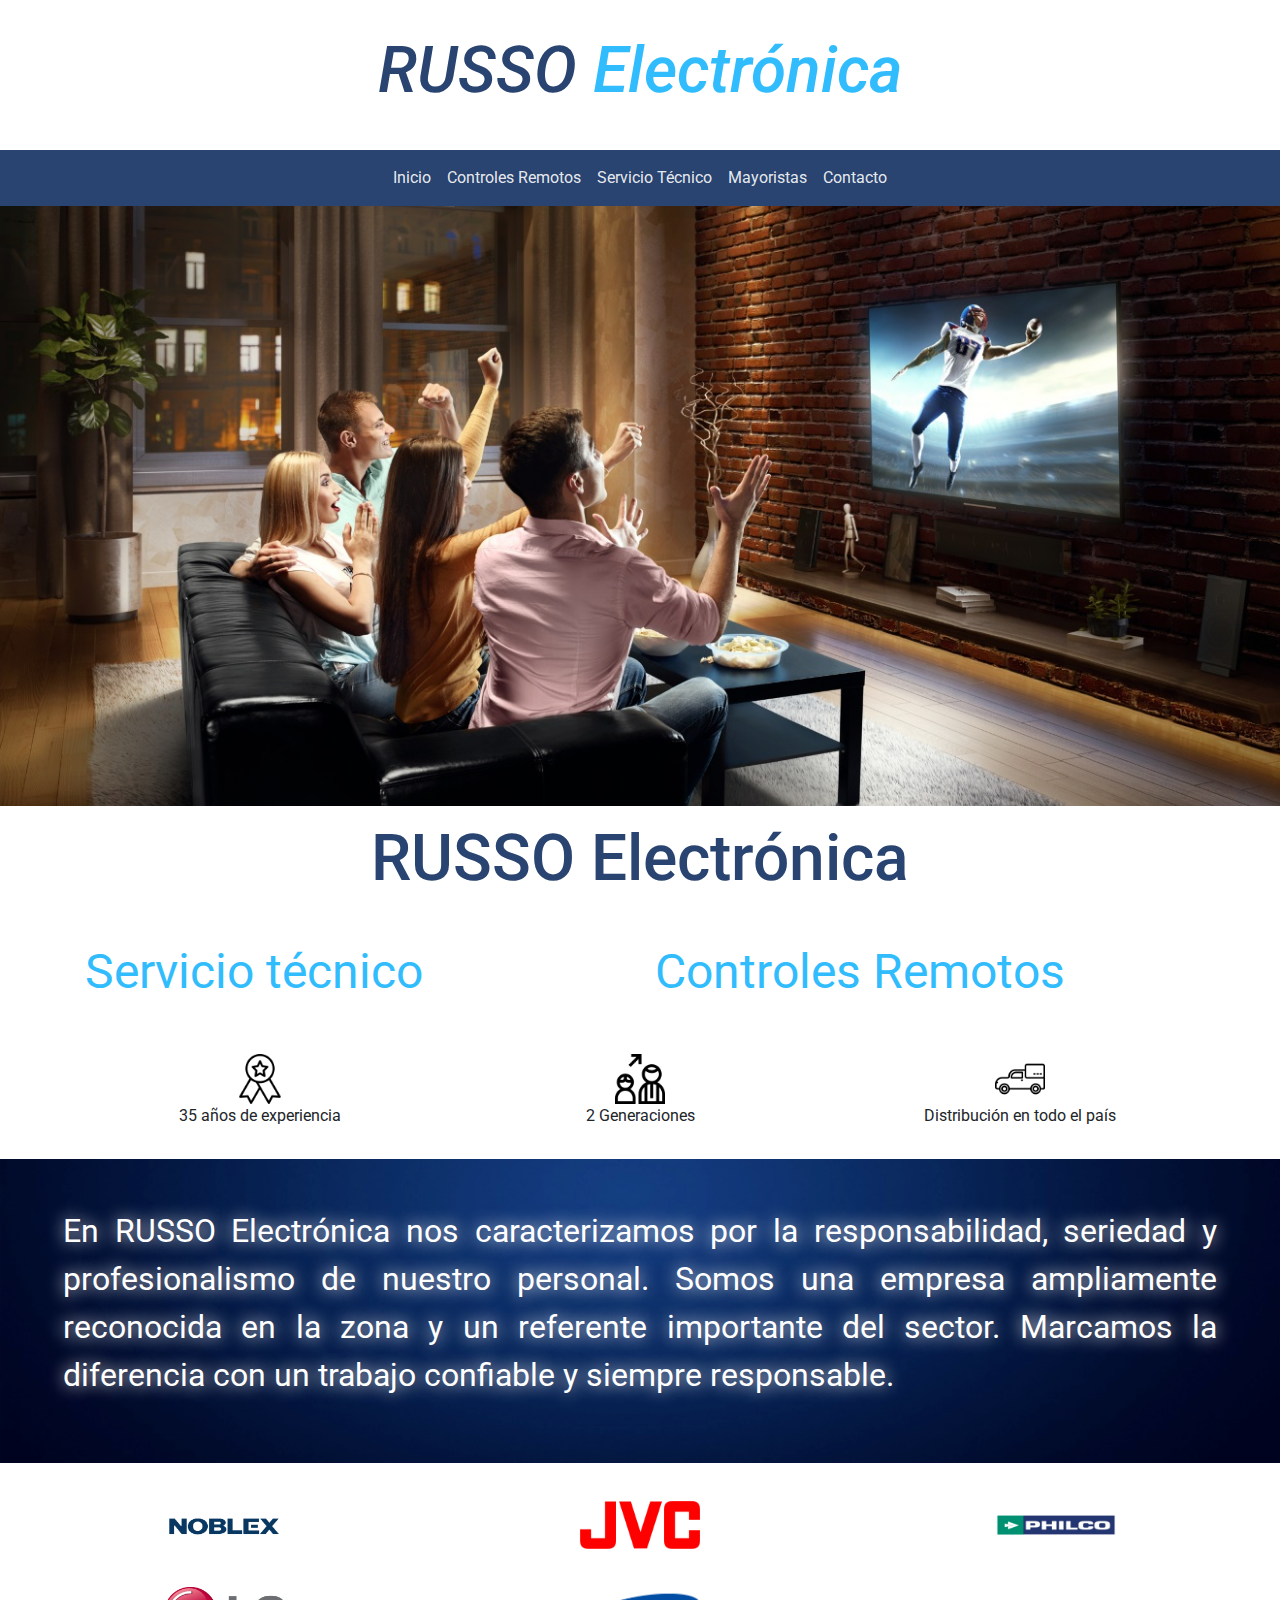
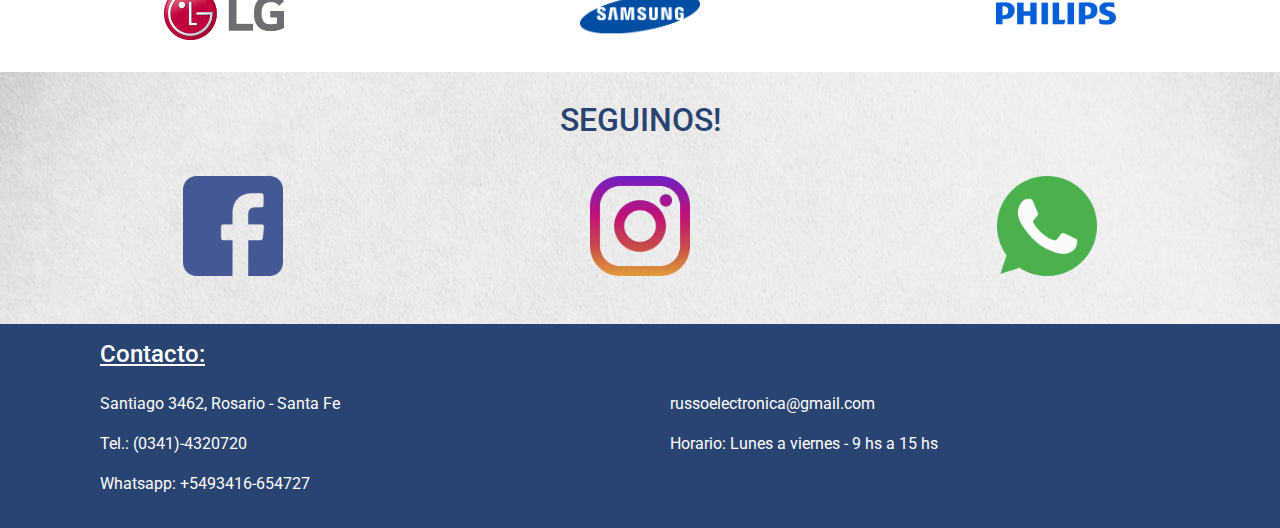
==== commit 2456d31d: "Breackpoints corregidos" ====
--- a/index.html
+++ b/index.html
@@ -45,47 +45,52 @@
             <div class="indexSection1 container-fluid">
             </div>
 
-            <!-- SECTION 2 -->
-            <div class="indexSection2 container d-flex p-5">
+            <!-- SECTION 2 PRUEBA -->
+            <div class="indexSection2 container">
                 <div class="row">
-                    <div class="col-12">
-                        <h2 class="text-center c-principal">RUSSO Electrónica</h2>
+                    <div class="col">
+                        <h2 class="d-flex justify-content-center c-principal">RUSSO Electrónica</h2>
                     </div>
-                    <div class="col d-flex">
-                        <div class="col" >
-                            <a href="servicios.html"><p class="text-center c-secundario">Servicio técnico</p></a>
+                </div>
+            </div>
+
+            <div class="indexSection2 container">
+                <div class="row">
+                    <div class="col">
+                        <a href="servicios.html"><p class="c-secundario">Servicio técnico</p></a>
+                    </div>
+                    <div class="col">
+                        <a href="controlesremotos.html"><p class="c-secundario">Controles Remotos</p></a>
+                    </div>
+                </div>
+            </div>
+
+            <div class="indexSection2 container">
+                <div class="row">
+                    <div class="col">
+                        <div class="col d-flex justify-content-center">
+                            <img src="img/icon1.svg" alt="medalla-icon"">
                         </div>
-                        <div class="col">
-                            <a href="controlesremotos.html"><p class="text-center c-secundario">Controles Remotos</p></a>
+                        <div class="col d-flex justify-content-center">
+                            <p>35 años de experiencia</p>
                         </div>
                     </div>
-                    <div class="col-12 d-flex">
-                        <div class="col">
-                            <div class="col d-flex justify-content-center">
-                                <img src="img/icon1.svg" alt="medalla-icon">
-                            </div>
-                            <div class="col d-flex justify-content-center">
-                                <p>35 años de experiencia</p>
-                            </div>
+                    <div class="col">
+                        <div class="col d-flex justify-content-center">
+                            <img src="img/icon2.svg" alt="generacion-icon"">
                         </div>
-                        <div class="col">
-                            <div class="col d-flex justify-content-center">
-                                <img src="img/icon2.svg" alt="generacion-icon">
-                            </div>
-                            <div class="col d-flex justify-content-center">
-                                <p>2 Generaciones</p>
-                            </div>                      
+                        <div class="col d-flex justify-content-center">
+                            <p>2 Generaciones</p>
+                        </div>                      
+                    </div>
+                    <div class="col">
+                        <div class="col d-flex justify-content-center">
+                            <img src="img/icon3.svg" alt="auto-icon"">
                         </div>
-                        <div class="col">
-                            <div class="col d-flex justify-content-center">
-                                <img src="img/icon3.svg" alt="auto-icon">
-                            </div>
-                            <div class="col d-flex justify-content-center">
-                                <p>Distribución en todo el país</p>
-                            </div>                       
-                        </div>
+                        <div class="col d-flex justify-content-center">
+                            <p>Distribución en todo el país</p>
+                        </div>                       
                     </div>
-
                 </div>
             </div>
 
--- a/css/estilos.css
+++ b/css/estilos.css
@@ -46,8 +46,18 @@
   height: 600px;
 }
 
+.indexSection2 {
+  padding: 15px;
+}
+
 .indexSection2 h2 {
   font-size: 4rem;
+}
+
+@media (max-width: 576px) {
+  .indexSection2 h2 {
+    font-size: 2rem;
+  }
 }
 
 .indexSection2 a {
@@ -55,6 +65,12 @@
   text-decoration: none;
 }
 
+@media (max-width: 576px) {
+  .indexSection2 a {
+    font-size: 2rem;
+  }
+}
+
 .indexSection2 img {
   width: 50px;
 }
@@ -71,8 +87,20 @@
   text-shadow: 0px 0px 17px white;
 }
 
+@media (max-width: 576px) {
+  .indexSection3 .indexSection3__texto {
+    font-size: 1rem;
+  }
+}
+
 .indexSection4 img {
   width: 120px;
+}
+
+@media (max-width: 576px) {
+  .indexSection4 img {
+    width: 80px;
+  }
 }
 
 .indexSection5 {
@@ -89,66 +117,107 @@
   width: 100px;
 }
 
-.controlesSection1 {
-  padding: 10px;
-  background-color: #31bcfe;
-}
-
-.controlesSection1 .controlesSection1__titulo1 {
-  color: white;
-  font-size: 4rem;
+@media (max-width: 576px) {
+  .indexSection5 img {
+    width: 80px;
+  }
+}
+
+.crSection1 {
+  background-image: url("../img/fondoCR.jpg");
+  background-position: center center;
+  background-repeat: no-repeat;
+  background-size: cover;
+  height: 450px;
+}
+
+.crSection1 h2 {
+  color: white;
+  font-size: 5rem;
   font-weight: 600;
   font-style: italic;
-}
-
-.controlesSection1 .controlesSection1__texto {
+  background-color: #0009;
+  padding: 10px;
+}
+
+@media (max-width: 576px) {
+  .crSection1 h2 {
+    font-size: 2rem;
+  }
+}
+
+.crSection2 h3 {
+  color: #294470;
+  font-size: 3rem;
+  text-decoration: underline;
+}
+
+@media (max-width: 576px) {
+  .crSection2 h3 {
+    font-size: 2rem;
+  }
+}
+
+.crSection2 p {
+  color: #294470;
+  font-size: 2rem;
+}
+
+@media (max-width: 576px) {
+  .crSection2 p {
+    font-size: 1.5rem;
+  }
+}
+
+.crSection2 img {
+  width: 300px;
+}
+
+.crSection3 {
+  background-color: #31bcfe;
+  padding: 20px;
+}
+
+.crSection3 h3 {
+  color: #294470;
+  font-size: 3rem;
+  font-style: italic;
+}
+
+@media (max-width: 576px) {
+  .crSection3 h3 {
+    font-size: 2rem;
+  }
+}
+
+.crSection3 p {
+  color: #294470;
   font-size: 1.5rem;
-  font-weight: 500;
-}
-
-.controlesSection1 .controlesSection1__img {
-  width: 300px;
-  -webkit-box-shadow: 0px 0px 5px 1px black;
-          box-shadow: 0px 0px 5px 1px black;
-}
-
-.controlesSection2 {
-  padding-top: 20px;
-  padding-bottom: 20px;
-}
-
-.controlesSection2 .controlesSection2__ctn1--titulo {
-  font-size: 3rem;
-  color: #294470;
-}
-
-.controlesSection2 .controlesSection2__ctn2--texto {
-  font-size: 1.5rem;
-  font-weight: 500;
-}
-
-.controlesSection2 .controlesSection2__ctn2--img {
-  -webkit-box-shadow: 0px 0px 5px 1px black;
-          box-shadow: 0px 0px 5px 1px black;
-}
-
-.controlesSection3 {
-  padding: 50px;
-  background-image: url("../img/fondovendidos.svg");
-  background-position: center center;
-  background-size: cover;
-  background-repeat: no-repeat;
-}
-
-.controlesSection3 .controlesSection3__titulo {
-  color: #294470;
-}
-
-.controlesSection3 .controlesSection3__img {
-  margin: 5px;
+}
+
+@media (max-width: 576px) {
+  .crSection3 p {
+    font-size: 1rem;
+  }
+}
+
+.crSection3 img {
+  width: 350px;
+}
+
+@media (max-width: 576px) {
+  .crSection3 img {
+    width: 250px;
+  }
+}
+
+.crSection4 {
+  color: #294470;
+  padding: 10px;
+}
+
+.crSection4 img {
   width: 200px;
-  -webkit-box-shadow: 0px 0px 5px 1px grey;
-          box-shadow: 0px 0px 5px 1px grey;
 }
 
 .serviciosSection1__ctn1 {
@@ -175,6 +244,12 @@
   font-style: italic;
 }
 
+@media (max-width: 576px) {
+  .serviciosSection1__ctn1 .serviciosSection1__ctn1--titulo {
+    font-size: 3rem;
+  }
+}
+
 .serviciosSection2 .serviciosSection2__ctn2 {
   display: -webkit-box;
   display: -ms-flexbox;
@@ -184,6 +259,12 @@
           justify-content: center;
   padding-top: 20px;
   color: #294470;
+}
+
+@media (max-width: 576px) {
+  .serviciosSection2 .serviciosSection2__ctn2 {
+    font-size: 1.5rem;
+  }
 }
 
 .serviciosSection2 .serviciosSection2__ctn1 {
@@ -218,24 +299,54 @@
   width: 100px;
 }
 
+@media (max-width: 576px) {
+  .serviciosSection2 .serviciosSection2__ctn1 .serviciosSection2__ctn1Hijos img {
+    width: 60px;
+  }
+}
+
 .serviciosSection2 .serviciosSection2__ctn1 .serviciosSection2__ctn1Hijos p {
   font-weight: 500;
 }
 
 .serviciosSection3 {
-  height: 400px;
   background-color: #294470;
   padding: 15px;
 }
 
 .serviciosSection3 .serviciosSection3__ctn1 img {
-  width: 420px;
-  height: 340px;
+  width: 400px;
   -webkit-box-shadow: 0px 0px 5px 1px black;
           box-shadow: 0px 0px 5px 1px black;
 }
 
-.serviciosSection3 .serviciosSection3__ctn2 {
+@media (max-width: 576px) {
+  .serviciosSection3 .serviciosSection3__ctn1 img {
+    width: 300px;
+  }
+}
+
+.serviciosSection3 .serviciosSection3__ctn2 p {
+  color: white;
+  font-size: 2.5rem;
+  font-weight: 300;
+  text-shadow: 2px 2px 3px #969696;
+}
+
+@media (max-width: 576px) {
+  .serviciosSection3 .serviciosSection3__ctn2 p {
+    padding-top: 10px;
+    font-size: 1.5rem;
+  }
+}
+
+.mayoritasSection1 .mayoritasSection1__ctn1 {
+  padding: 10px;
+  background-image: url("../img/fondomayoristas.svg");
+  background-size: cover;
+  background-position: center;
+  background-repeat: no-repeat;
+  height: 400px;
   display: -webkit-box;
   display: -ms-flexbox;
   display: flex;
@@ -244,32 +355,16 @@
           align-items: center;
 }
 
-.serviciosSection3 .serviciosSection3__ctn2 p {
-  color: white;
-  font-size: 2.5rem;
-  font-weight: 300;
-  text-shadow: 2px 2px 3px #969696;
-}
-
-.mayoritasSection1 .mayoritasSection1__ctn1 {
-  padding: 10px;
-  background-image: url("../img/fondomayoristas.svg");
-  background-size: cover;
-  background-position: center;
-  background-repeat: no-repeat;
-  height: 400px;
-  display: -webkit-box;
-  display: -ms-flexbox;
-  display: flex;
-  -webkit-box-align: center;
-      -ms-flex-align: center;
-          align-items: center;
-}
-
 .mayoritasSection1 .mayoritasSection1__ctn1 .mayoritasSection1__ctn1--titulo {
   color: #294470;
   font-size: 5rem;
   font-style: italic;
+}
+
+@media (max-width: 576px) {
+  .mayoritasSection1 .mayoritasSection1__ctn1 .mayoritasSection1__ctn1--titulo {
+    font-size: 3rem;
+  }
 }
 
 .mayoritasSection1 .mayoritasSection1__ctn2
@@ -280,6 +375,20 @@
   padding: 30px;
 }
 
+@media (max-width: 576px) {
+  .mayoritasSection1 .mayoritasSection1__ctn2
+.mayoritasSection1__ctn2--texto {
+    font-size: 1.5rem;
+    text-align: justify;
+  }
+}
+
+@media (max-width: 576px) {
+  .mayoritasSection1 img {
+    width: 300px;
+  }
+}
+
 .mayoritasSection1 .mayoritasSection1__ctn3 {
   padding: 30px;
 }
@@ -290,6 +399,13 @@
 
 .contactoSection1 h3 {
   color: #294470;
+}
+
+@media (max-width: 576px) {
+  .contactoSection1 iframe {
+    height: 300px;
+    width: 300px;
+  }
 }
 
 .contactoSection2__ctn1 {
@@ -307,6 +423,12 @@
   width: 100px;
 }
 
+@media (max-width: 576px) {
+  .contactoSection1__ctn2 {
+    padding-top: 20px;
+  }
+}
+
 .footer {
   background-color: #294470;
 }
@@ -345,4 +467,24 @@
 .c-blanco {
   color: white;
 }
+
+.index-img {
+  background-image: url("/images/index.svg");
+}
+
+.controles-img {
+  background-image: url("/images/controles.svg");
+}
+
+.servicios-img {
+  background-image: url("/images/servicios.svg");
+}
+
+.mayorista-img {
+  background-image: url("/images/mayorista.svg");
+}
+
+.contacto-img {
+  background-image: url("/images/contacto.svg");
+}
 /*# sourceMappingURL=estilos.css.map */